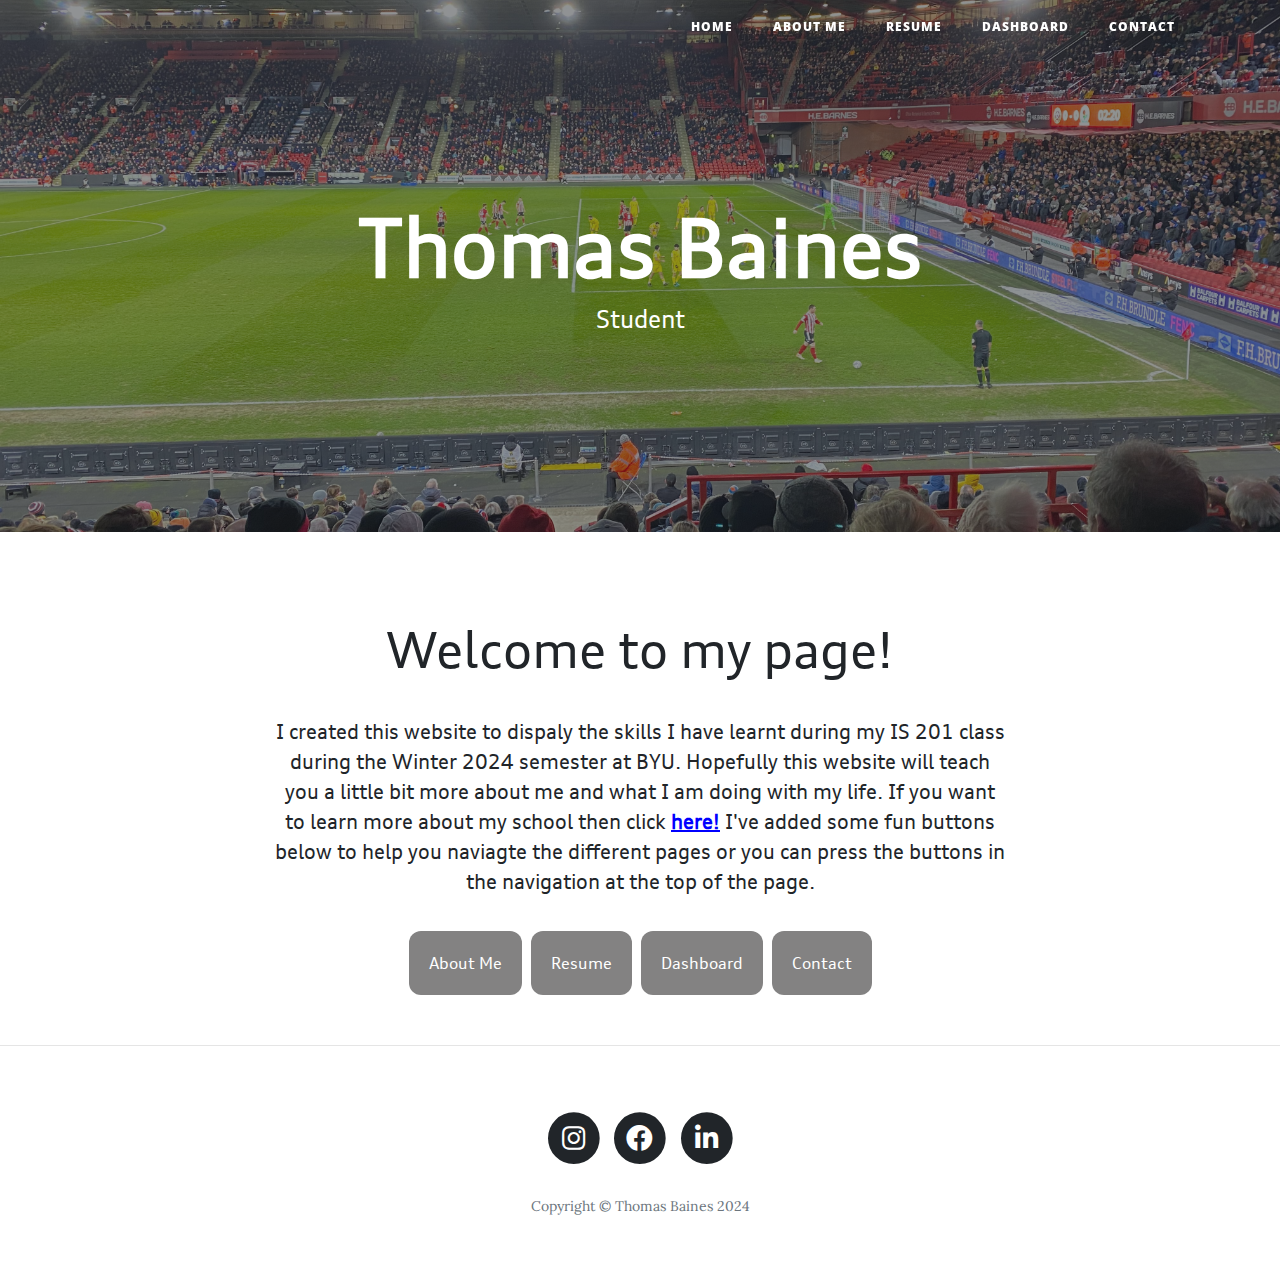
==== index.html @ 48111f5e "Add files via upload" ====
<!--Thomas Baines, last edited on April 16, 2024-->

<!DOCTYPE html>
<html lang="en">

<head>

  <meta charset="utf-8">
  <meta name="viewport" content="width=device-width, initial-scale=1, shrink-to-fit=no">
  <meta name="description" content="">
  <meta name="author" content="">

  <title>Thomas Baines - Student, BYU</title>

  <!-- Bootstrap core CSS -->
  <link href="vendor/bootstrap/css/bootstrap.min.css" rel="stylesheet">

  <!-- Custom fonts for this template -->
  <link href="vendor/fontawesome-free/css/all.min.css" rel="stylesheet" type="text/css">
  <link href='https://fonts.googleapis.com/css?family=Lora:400,700,400italic,700italic' rel='stylesheet' type='text/css'>
  <link href='https://fonts.googleapis.com/css?family=Open+Sans:300italic,400italic,600italic,700italic,800italic,400,300,600,700,800' rel='stylesheet' type='text/css'>
  <link rel="stylesheet" href="https://cdnjs.cloudflare.com/ajax/libs/font-awesome/4.7.0/css/font-awesome.min.css">

  <!-- Custom styles for this template -->
  <link href="styles/clean-blog.css" rel="stylesheet">
  <link href="styles/mystyles.css" rel="stylesheet">

</head>

<body> 

  <!-- Navigation -->
  <nav class="navbar navbar-expand-lg navbar-light fixed-top" id="mainNav">
    <div class="container">
      <button class="navbar-toggler navbar-toggler-right" type="button" data-toggle="collapse" data-target="#navbarResponsive" aria-controls="navbarResponsive" aria-expanded="false" aria-label="Toggle navigation">
        Menu
        <i class="fas fa-bars"></i>
      </button>
      <div class="collapse navbar-collapse" id="navbarResponsive">
        <ul class="navbar-nav ml-auto">
          <li class="nav-item">
            <a class="nav-link" href="file:///Users/tombaines/Documents/IS%20201%20Stuff/Web%20Stuff/Web%20Project/index.html">Home</a>
          </li>
          <li class="nav-item">
            <a class="nav-link" href="file:///Users/tombaines/Documents/IS%20201%20Stuff/Web%20Stuff/Web%20Project/HTML/aboutme.html">About Me</a>
          </li>
          <li class="nav-item">
            <a class="nav-link" href="file:///Users/tombaines/Documents/IS%20201%20Stuff/Web%20Stuff/Web%20Project/HTML/resume.html">Resume</a>
          </li>
          <li class="nav-item">
            <a class="nav-link" href="file:///Users/tombaines/Documents/IS%20201%20Stuff/Web%20Stuff/Web%20Project/HTML/tableau.html">Dashboard</a>
          </li>
          <li class="nav-item">
            <a class="nav-link" href="file:///Users/tombaines/Documents/IS%20201%20Stuff/Web%20Stuff/Web%20Project/HTML/contact.html">Contact</a>
          </li>
        </ul>
      </div>
    </div>
  </nav>

  <!-- Page Header -->
  <header class="masthead" style="background-image: url('images/sunset.jpg')">
    <div class="overlay"></div>
    <div class="container">
      <div class="row">
        <div class="col-lg-8 col-md-10 mx-auto">
          <div class="site-heading">
            <h1 style="font-family: AudiType;">Thomas Baines</h1>
            <span style="font-family: AudiType;" class="subheading">Student</span>
          </div>
        </div>
      </div>
    </div>
  </header>

  <!-- Main Content -->
  <div class="container">
    <div class="row">
      <div class="col-lg-8 col-md-10 mx-auto">
        <p style="text-align: center; font-size: 50px; font-family: AudiType;">Welcome to my page!</p>
        <p style="text-align: center; font-family: AudiType;"> I created this website to dispaly the skills I have learnt during my IS 201 class during the Winter 2024 semester at BYU.
          Hopefully this website will teach you a little bit more about me and what I am doing with my life. If you want to learn more about
          my school then click <a class="links" href="https://www.byu.edu" target="_blank" title="Brigham Young University">here!</a>
          I've added some fun buttons below to help you naviagte the different pages or you can press the buttons in the navigation at the top of the page.
        </p>
        <p style="text-align: center; font-family: AudiType;">
        <button onclick="location.href='file:///Users/tombaines/Documents/IS%20201%20Stuff/Web%20Stuff/Web%20Project/HTML/aboutme.html'" class="button button1" type="button">About Me</button>
        <button onclick="location.href='file:///Users/tombaines/Documents/IS%20201%20Stuff/Web%20Stuff/Web%20Project/HTML/resume.html'" class="button button1" type="button">Resume</button>
        <button onclick="location.href='file:///Users/tombaines/Documents/IS%20201%20Stuff/Web%20Stuff/Web%20Project/HTML/tableau.html'" class="button button1" type="button">Dashboard</button>
        <button onclick="location.href='file:///Users/tombaines/Documents/IS%20201%20Stuff/Web%20Stuff/Web%20Project/HTML/contact.html'" class="button button1" type="button">Contact</button>
      </p>
      </div>
    </div>
  </div>
<hr>
  <!-- Footer -->
  <footer>
    <div class="container">
      <div class="row">
        <div class="col-lg-8 col-md-10 mx-auto">
    <ul class="list-inline text-center">
      <li class="list-inline-item">
        <a href="https://www.instagram.com/tombainesy/">
          <span class="fa-stack fa-lg">
            <i class="fas fa-circle fa-stack-2x"></i>
            <i class="fab fa-instagram fa-stack-1x fa-inverse"></i>
          </span>
        </a>
      </li>
      <li class="list-inline-item">
        <a href="https://www.facebook.com/tom.baines.9404">
          <span class="fa-stack fa-lg">
            <i class="fas fa-circle fa-stack-2x"></i>
            <i class="fab fa-facebook-f fa-stack-1x fa-inverse"></i>
          </span>
        </a>
      </li>
      <li class="list-inline-item">
        <a href="https://www.linkedin.com/in/thomaspbaines/">
          <span class="fa-stack fa-lg">
            <i class="fas fa-circle fa-stack-2x"></i>
            <i class="fab fa-linkedin fa-stack-1x fa-inverse"></i>
          </span>
        </a>
      </li>
    </ul>
          <p class="copyright text-muted">Copyright &copy; Thomas Baines 2024</p>
        </div>
      </div>
    </div>
  </footer>

  <!-- Bootstrap core JavaScript -->
  <script src="vendor/jquery/jquery.min.js"></script>
  <script src="vendor/bootstrap/js/bootstrap.bundle.min.js"></script>

  <!-- Custom scripts for this template -->
  <script src="js/clean-blog.min.js"></script>

</body>

</html>
---- styles/clean-blog.css ----
/*!
 * Start Bootstrap - Clean Blog v5.0.10 (https://startbootstrap.com/theme/clean-blog)
 * Copyright 2013-2020 Start Bootstrap
 * Licensed under MIT (https://github.com/StartBootstrap/startbootstrap-clean-blog/blob/master/LICENSE)
 */

body {
  font-size: 20px;
  color: #212529;
  font-family: 'Lora', 'Times New Roman', serif;
}

p {
  line-height: 1.5;
  margin: 30px 0;
}

p a {
  text-decoration: underline;
}

h1,
h2,
h3,
h4,
h5,
h6 {
  font-weight: 800;
  font-family: 'Open Sans', 'Helvetica Neue', Helvetica, Arial, sans-serif;
}

a {
  color: #212529;
  transition: all 0.2s;
}

a:focus, a:hover {
  color: #0085A1;
}

blockquote {
  font-style: italic;
  color: #868e96;
}

.section-heading {
  font-size: 36px;
  font-weight: 700;
  margin-top: 60px;
}

.caption {
  font-size: 14px;
  font-style: italic;
  display: block;
  margin: 0;
  padding: 10px;
  text-align: center;
  border-bottom-right-radius: 5px;
  border-bottom-left-radius: 5px;
}

::-moz-selection {
  color: #fff;
  background: #0085A1;
  text-shadow: none;
}

::selection {
  color: #fff;
  background: #0085A1;
  text-shadow: none;
}

img::-moz-selection {
  color: #fff;
  background: transparent;
}

img::selection {
  color: #fff;
  background: transparent;
}

img::-moz-selection {
  color: #fff;
  background: transparent;
}

#mainNav {
  position: absolute;
  border-bottom: 1px solid #e9ecef;
  background-color: white;
  font-family: 'Open Sans', 'Helvetica Neue', Helvetica, Arial, sans-serif;
}

#mainNav .navbar-brand {
  font-weight: 800;
  color: #343a40;
}

#mainNav .navbar-toggler {
  font-size: 12px;
  font-weight: 800;
  padding: 13px;
  text-transform: uppercase;
  color: #343a40;
}

#mainNav .navbar-nav > li.nav-item > a {
  font-size: 12px;
  font-weight: 800;
  letter-spacing: 1px;
  text-transform: uppercase;
}

@media only screen and (min-width: 992px) {
  #mainNav {
    border-bottom: 1px solid transparent;
    background: transparent;
  }
  #mainNav .navbar-brand {
    padding: 10px 20px;
    color: #fff;
  }
  #mainNav .navbar-brand:focus, #mainNav .navbar-brand:hover {
    color: rgba(255, 255, 255, 0.8);
  }
  #mainNav .navbar-nav > li.nav-item > a {
    padding: 10px 20px;
    color: #fff;
  }
  #mainNav .navbar-nav > li.nav-item > a:focus, #mainNav .navbar-nav > li.nav-item > a:hover {
    color: rgba(255, 255, 255, 0.8);
  }
}

@media only screen and (min-width: 992px) {
  #mainNav {
    transition: background-color 0.2s;
    /* Force Hardware Acceleration in WebKit */
    transform: translate3d(0, 0, 0);
    -webkit-backface-visibility: hidden;
    backface-visibility: hidden;
  }
  #mainNav.is-fixed {
    /* when the user scrolls down, we hide the header right above the viewport */
    position: fixed;
    top: -67px;
    transition: transform 0.2s;
    border-bottom: 1px solid white;
    background-color: rgba(255, 255, 255, 0.9);
  }
  #mainNav.is-fixed .navbar-brand {
    color: #212529;
  }
  #mainNav.is-fixed .navbar-brand:focus, #mainNav.is-fixed .navbar-brand:hover {
    color: #0085A1;
  }
  #mainNav.is-fixed .navbar-nav > li.nav-item > a {
    color: #212529;
  }
  #mainNav.is-fixed .navbar-nav > li.nav-item > a:focus, #mainNav.is-fixed .navbar-nav > li.nav-item > a:hover {
    color: #0085A1;
  }
  #mainNav.is-visible {
    /* if the user changes the scrolling direction, we show the header */
    transform: translate3d(0, 100%, 0);
  }
}

header.masthead {
  margin-bottom: 50px;
  background: no-repeat center center;
  background-color: #868e96;
  background-attachment: scroll;
  position: relative;
  background-size: cover;
}

header.masthead .overlay {
  position: absolute;
  top: 0;
  left: 0;
  height: 100%;
  width: 100%;
  background-color: #212529;
  opacity: 0.5;
}

header.masthead .page-heading,
header.masthead .post-heading,
header.masthead .site-heading {
  padding: 200px 0 150px;
  color: white;
}

@media only screen and (min-width: 768px) {
  header.masthead .page-heading,
  header.masthead .post-heading,
  header.masthead .site-heading {
    padding: 200px 0;
  }
}

header.masthead .page-heading,
header.masthead .site-heading {
  text-align: center;
}

header.masthead .page-heading h1,
header.masthead .site-heading h1 {
  font-size: 50px;
  margin-top: 0;
}

header.masthead .page-heading .subheading,
header.masthead .site-heading .subheading {
  font-size: 24px;
  font-weight: 300;
  line-height: 1.1;
  display: block;
  margin: 10px 0 0;
  font-family: 'Open Sans', 'Helvetica Neue', Helvetica, Arial, sans-serif;
}

@media only screen and (min-width: 768px) {
  header.masthead .page-heading h1,
  header.masthead .site-heading h1 {
    font-size: 80px;
  }
}

header.masthead .post-heading h1 {
  font-size: 35px;
}

header.masthead .post-heading .meta,
header.masthead .post-heading .subheading {
  line-height: 1.1;
  display: block;
}

header.masthead .post-heading .subheading {
  font-size: 24px;
  font-weight: 600;
  margin: 10px 0 30px;
  font-family: 'Open Sans', 'Helvetica Neue', Helvetica, Arial, sans-serif;
}

header.masthead .post-heading .meta {
  font-size: 20px;
  font-weight: 300;
  font-style: italic;
  font-family: 'Lora', 'Times New Roman', serif;
}

header.masthead .post-heading .meta a {
  color: #fff;
}

@media only screen and (min-width: 768px) {
  header.masthead .post-heading h1 {
    font-size: 55px;
  }
  header.masthead .post-heading .subheading {
    font-size: 30px;
  }
}

.post-preview > a {
  color: #212529;
}

.post-preview > a:focus, .post-preview > a:hover {
  text-decoration: none;
  color: #0085A1;
}

.post-preview > a > .post-title {
  font-size: 30px;
  margin-top: 30px;
  margin-bottom: 10px;
}

.post-preview > a > .post-subtitle {
  font-weight: 300;
  margin: 0 0 10px;
}

.post-preview > .post-meta {
  font-size: 18px;
  font-style: italic;
  margin-top: 0;
  color: #868e96;
}

.post-preview > .post-meta > a {
  text-decoration: none;
  color: #212529;
}

.post-preview > .post-meta > a:focus, .post-preview > .post-meta > a:hover {
  text-decoration: underline;
  color: #0085A1;
}

@media only screen and (min-width: 768px) {
  .post-preview > a > .post-title {
    font-size: 36px;
  }
}

.floating-label-form-group {
  font-size: 14px;
  position: relative;
  margin-bottom: 0;
  padding-bottom: 0.5em;
  border-bottom: 1px solid #dee2e6;
}

.floating-label-form-group input,
.floating-label-form-group textarea {
  font-size: 1.5em;
  position: relative;
  z-index: 1;
  padding: 0;
  resize: none;
  border: none;
  border-radius: 0;
  background: none;
  box-shadow: none !important;
  font-family: 'Lora', 'Times New Roman', serif;
}

.floating-label-form-group input::-webkit-input-placeholder,
.floating-label-form-group textarea::-webkit-input-placeholder {
  color: #868e96;
  font-family: 'Lora', 'Times New Roman', serif;
}

.floating-label-form-group label {
  font-size: 0.85em;
  line-height: 1.764705882em;
  position: relative;
  z-index: 0;
  top: 2em;
  display: block;
  margin: 0;
  transition: top 0.3s ease, opacity 0.3s ease;
  opacity: 0;
}

.floating-label-form-group .help-block {
  margin: 15px 0;
}

.floating-label-form-group-with-value label {
  top: 0;
  opacity: 1;
}

.floating-label-form-group-with-focus label {
  color: #0085A1;
}

form .form-group:first-child .floating-label-form-group {
  border-top: 1px solid #dee2e6;
}

footer {
  padding: 50px 0 65px;
}

footer .list-inline {
  margin: 0;
  padding: 0;
}

footer .copyright {
  font-size: 14px;
  margin-bottom: 0;
  text-align: center;
}

.btn {
  font-size: 14px;
  font-weight: 800;
  padding: 15px 25px;
  letter-spacing: 1px;
  text-transform: uppercase;
  border-radius: 0;
  font-family: 'Open Sans', 'Helvetica Neue', Helvetica, Arial, sans-serif;
}

.btn-primary {
  background-color: #0085A1;
  border-color: #0085A1;
}

.btn-primary:hover, .btn-primary:focus, .btn-primary:active {
  color: #fff;
  background-color: #00657b !important;
  border-color: #00657b !important;
}

.btn-lg {
  font-size: 16px;
  padding: 25px 35px;
}
---- styles/mystyles.css ----
.links {
    color: blue;
    font-weight: bold;
    text-decoration: underline;
}

.backtotop {
    color: black;
    font-weight: bold;
    text-decoration: underline;
    font-size: smaller;
}

.resumelinks {
    color: white;
    text-align: center;
}

.center { margin: 0 auto; width: 500px; }

.aboutmemedia > img {
    height: 100%;
    width: auto;
  }

.aboutmemedia {
    height: 210px;
    display: flex;
    justify-content: center;
  }

.contactme {
    text-align: center;
    font-size: 15px;
    font-weight: bold;
  }

.intropic {
    max-height: 20%;
    max-width: 20%;
}

.centerpic {
    text-align: center;
}

.button {
    background-color: #4CAF50;
    border: none;
    color: white;
    padding: 20px;
    text-align: center;
    text-decoration: none;
    display: inline-block;
    font-size: 16px;
    margin: 4px 2px;
  }

  .button1 {
      background-color: rgb(131, 130, 130);
      border-radius: 12px;
  }

@font-face {
    font-family: AudiType;
    src: url(../vendor/fontawesome-free/webfonts/AudiType-Normal_03.ttf);
}
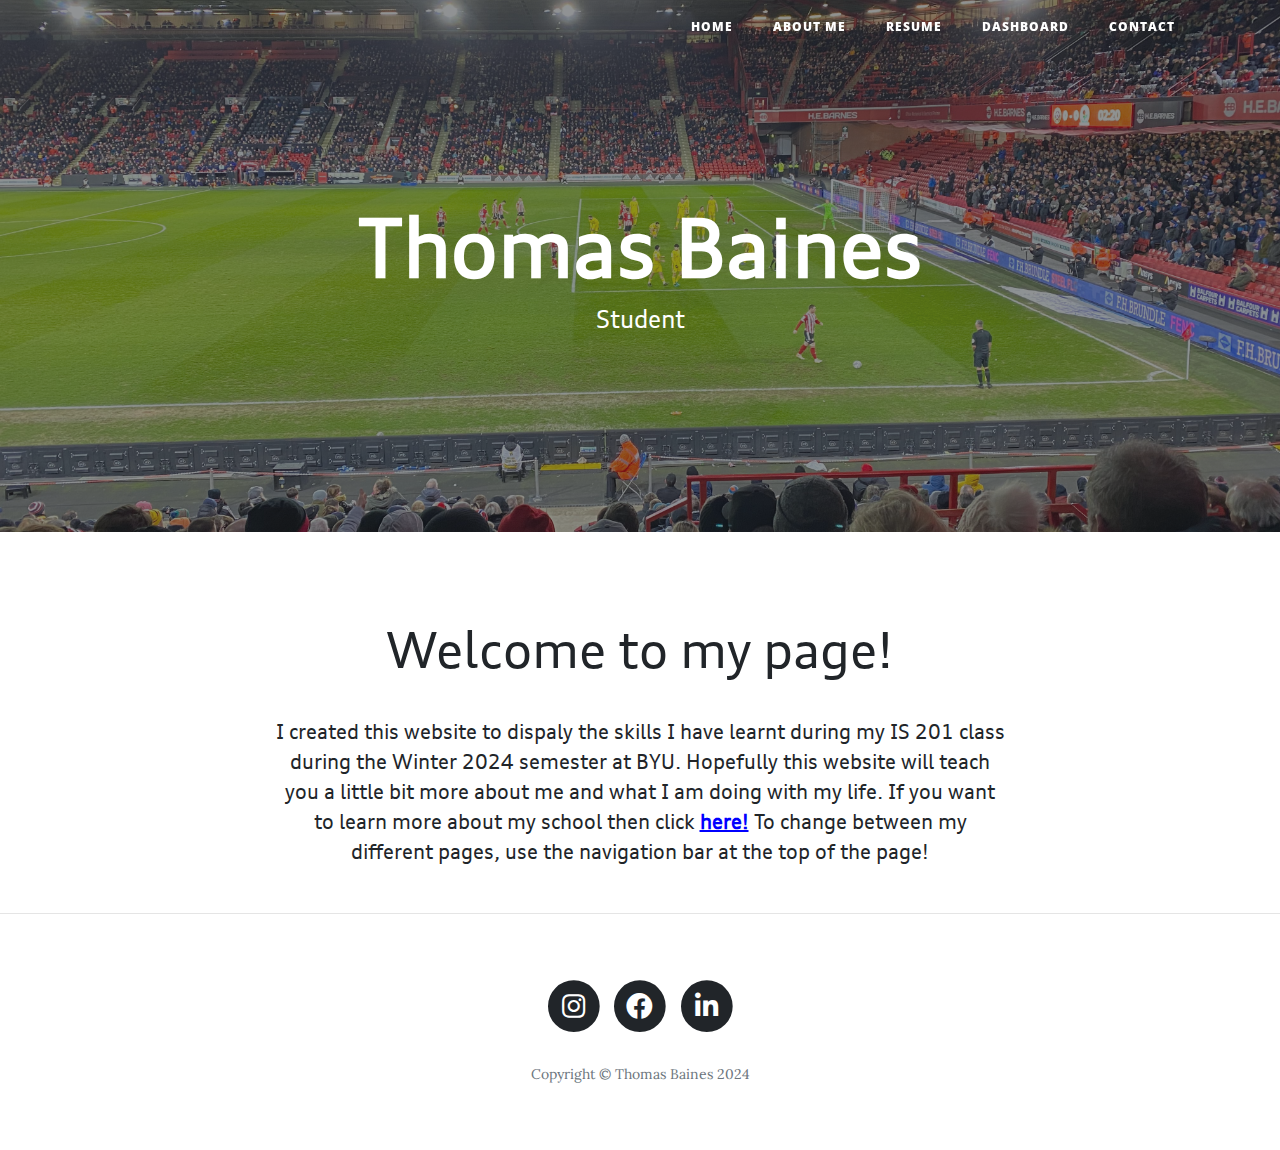
==== commit 859de434: "Add files via upload" ====
--- a/index.html
+++ b/index.html
@@ -39,19 +39,19 @@
       <div class="collapse navbar-collapse" id="navbarResponsive">
         <ul class="navbar-nav ml-auto">
           <li class="nav-item">
-            <a class="nav-link" href="file:///Users/tombaines/Documents/IS%20201%20Stuff/Web%20Stuff/Web%20Project/index.html">Home</a>
+            <a class="nav-link" href="index.html">Home</a>
           </li>
           <li class="nav-item">
-            <a class="nav-link" href="file:///Users/tombaines/Documents/IS%20201%20Stuff/Web%20Stuff/Web%20Project/HTML/aboutme.html">About Me</a>
+            <a class="nav-link" href="HTML/aboutme.html">About Me</a>
           </li>
           <li class="nav-item">
-            <a class="nav-link" href="file:///Users/tombaines/Documents/IS%20201%20Stuff/Web%20Stuff/Web%20Project/HTML/resume.html">Resume</a>
+            <a class="nav-link" href="HTML/resume.html">Resume</a>
           </li>
           <li class="nav-item">
-            <a class="nav-link" href="file:///Users/tombaines/Documents/IS%20201%20Stuff/Web%20Stuff/Web%20Project/HTML/tableau.html">Dashboard</a>
+            <a class="nav-link" href="HTML/tableau.html">Dashboard</a>
           </li>
           <li class="nav-item">
-            <a class="nav-link" href="file:///Users/tombaines/Documents/IS%20201%20Stuff/Web%20Stuff/Web%20Project/HTML/contact.html">Contact</a>
+            <a class="nav-link" href="HTML/contact.html">Contact</a>
           </li>
         </ul>
       </div>
@@ -81,14 +81,8 @@
         <p style="text-align: center; font-family: AudiType;"> I created this website to dispaly the skills I have learnt during my IS 201 class during the Winter 2024 semester at BYU.
           Hopefully this website will teach you a little bit more about me and what I am doing with my life. If you want to learn more about
           my school then click <a class="links" href="https://www.byu.edu" target="_blank" title="Brigham Young University">here!</a>
-          I've added some fun buttons below to help you naviagte the different pages or you can press the buttons in the navigation at the top of the page.
+          To change between my different pages, use the navigation bar at the top of the page!
         </p>
-        <p style="text-align: center; font-family: AudiType;">
-        <button onclick="location.href='file:///Users/tombaines/Documents/IS%20201%20Stuff/Web%20Stuff/Web%20Project/HTML/aboutme.html'" class="button button1" type="button">About Me</button>
-        <button onclick="location.href='file:///Users/tombaines/Documents/IS%20201%20Stuff/Web%20Stuff/Web%20Project/HTML/resume.html'" class="button button1" type="button">Resume</button>
-        <button onclick="location.href='file:///Users/tombaines/Documents/IS%20201%20Stuff/Web%20Stuff/Web%20Project/HTML/tableau.html'" class="button button1" type="button">Dashboard</button>
-        <button onclick="location.href='file:///Users/tombaines/Documents/IS%20201%20Stuff/Web%20Stuff/Web%20Project/HTML/contact.html'" class="button button1" type="button">Contact</button>
-      </p>
       </div>
     </div>
   </div>
